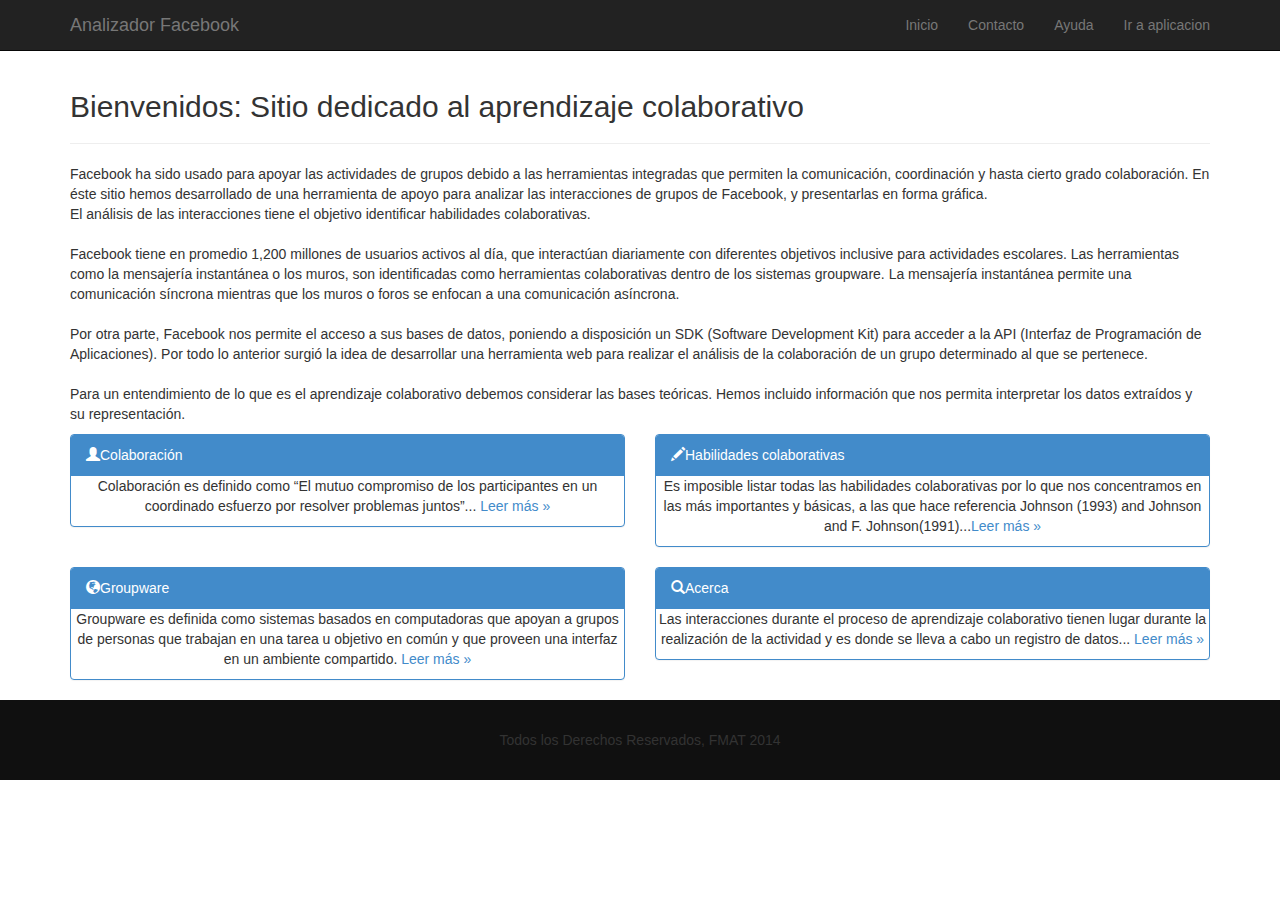
==== analizador/index.html @ 70e5078e "Archivos base de la version 0.2" ====
<!DOCTYPE html>
<html lang="en">

<head>

    <meta charset="utf-8">
    <meta http-equiv="X-UA-Compatible" content="IE=edge">
    <meta name="viewport" content="width=device-width, initial-scale=1">
    <meta name="description" content="">
    <meta name="author" content="">

    <title>Analizador de Facebook</title>
    <link href="css/bootstrap.min.css" rel="stylesheet">
    <link href="css/style.css" rel="stylesheet">
</head>

<body>
    <nav class="navbar navbar-inverse navbar-fixed-top" role="navigation">
        <div class="container">
            <!-- Brand and toggle get grouped for better mobile display -->
            <div class="navbar-header">
                <button type="button" class="navbar-toggle" data-toggle="collapse" data-target="#bs-example-navbar-collapse-1">
                    <span class="sr-only">Toggle navigation</span>
                    <span class="icon-bar"></span>
                    <span class="icon-bar"></span>
                    <span class="icon-bar"></span>
                </button>
                <a class="navbar-brand" href="#">Analizador Facebook</a>
            </div>
            <!-- Collect the nav links, forms, and other content for toggling -->
            <div class="collapse navbar-collapse" id="bs-example-navbar-collapse-1">
                <ul class="nav navbar-nav navbar-right">
                    <li>
                        <a href="#">Inicio</a>
                    </li>
                    <li>
                        <a href="#">Contacto</a>
                    </li>
                    <li>
                        <a href="#">Ayuda</a>
                    </li>
                    <li class="">
                        <a href="inicio.html">Ir a aplicacion</a>
                    </li>
                </ul>
            </div>
            </li>
            </ul>
        </div>
        <!-- /.navbar-collapse -->
        </div>
        <!-- /.container -->
    </nav>

    <!-- Portfolio Grid Section -->
    <section id="portfolio">
        <div class="container">
            <div class="row">
                <div class="col-md-12">
                    <h2>Bienvenidos: Sitio dedicado al aprendizaje colaborativo</h2>
                    <hr class="star-primary">
                    <p>
                        Facebook ha sido usado para apoyar las actividades de grupos debido a las herramientas integradas que permiten la comunicación, coordinación y hasta cierto grado colaboración. En éste sitio hemos desarrollado de una herramienta de apoyo para analizar las interacciones de grupos de Facebook, y presentarlas en forma gráfica.
                        <br>El análisis de las interacciones tiene el objetivo identificar habilidades colaborativas.
                        <br>
                        <br>Facebook tiene en promedio 1,200 millones de usuarios activos al día, que interactúan diariamente con diferentes objetivos inclusive para actividades escolares. Las herramientas como la mensajería instantánea o los muros, son identificadas como herramientas colaborativas dentro de los sistemas groupware. La mensajería instantánea permite una comunicación síncrona mientras que los muros o foros se enfocan a una comunicación asíncrona.
                        <br>
                        <br>Por otra parte, Facebook nos permite el acceso a sus bases de datos, poniendo a disposición un SDK (Software Development Kit) para acceder a la API (Interfaz de Programación de Aplicaciones). Por todo lo anterior surgió la idea de desarrollar una herramienta web para realizar el análisis de la colaboración de un grupo determinado al que se pertenece.
                        <br>
                        <br>Para un entendimiento de lo que es el aprendizaje colaborativo debemos considerar las bases teóricas. Hemos incluido información que nos permita interpretar los datos extraídos y su representación.
                    </p>
                </div>
            </div>
        </div>


        <div class="container">
            <div class="row">
                <div class="col-md-6">
                    <div class="panel panel-primary">
                        <div class="panel-heading">
                            <span class="glyphicon glyphicon-user"></span>Colaboración
                        </div>
                        <p class="text-center">Colaboración es definido como “El mutuo compromiso de los participantes en un coordinado esfuerzo por resolver problemas juntos”... <a href="" data-toggle="modal" data-target="#modal_1">Leer más &raquo;</a>
                            <!-- <button class="btn btn-primary pull-right read-more" data-toggle="modal" data-target=".bs-example-modal-lg">Leer más...</button> -->
                        </p>
                    </div>
                </div>
                <div class="col-md-6">
                    <div class="panel panel-primary">
                        <div class="panel-heading">
                            <span class="glyphicon glyphicon-pencil"></span>Habilidades colaborativas</div>
                        <p class="text-center">
                            Es imposible listar todas las habilidades colaborativas por lo que nos concentramos en las más importantes y básicas, a las que hace referencia Johnson (1993) and Johnson and F. Johnson(1991)...<a href="" data-toggle="modal" data-target="#modal_3">Leer más &raquo;</a>
                        </p>

                    </div>
                </div>
            </div>
            <div class="row">
                <div class="col-md-6">
                    <div class="panel panel-primary">
                        <div class="panel-heading">
                            <span class="glyphicon glyphicon-globe"></span>Groupware
                        </div>
                        <p class="text-center">
                            Groupware es definida como sistemas basados en computadoras que apoyan a grupos de personas que trabajan en una tarea u objetivo en común y que proveen una interfaz en un ambiente compartido. <a href="" data-toggle="modal" data-target="#modal_2">Leer más &raquo;</a>
                        </p>
                    </div>
                </div>
                <div class="col-md-6">
                    <div class="panel panel-primary">
                        <div class="panel-heading">
                            <span class="glyphicon glyphicon-search"></span>Acerca
                        </div>
                        <p class="text-center">
                            Las interacciones durante el proceso de aprendizaje colaborativo tienen lugar durante la realización de la actividad y es donde se lleva a cabo un registro de datos... <a href="" href="" data-toggle="modal" data-target="#modal_4">Leer más &raquo;</a>
                        </p>
                    </div>
                </div>
            </div>
        </div>
        </div>
    </section>


    <!-- Footer -->
    <section class="skin-footer">
        <footer class="text-center">
            <div class="container">
                <div class="row">
                    <div class="col-md-12">
                        Todos los Derechos Reservados, FMAT 2014
                    </div>
                </div>
            </div>
        </footer>
    </section>



    <!-- Large modal -->


    <div id="modal_1" class="modal fade bs-example-modal-lg" tabindex="-1" role="dialog" aria-labelledby="myLargeModalLabel" aria-hidden="true">
        <div class="modal-dialog modal-lg">
            <div class="modal-content">
                <div class="modal-header">
                    <button type="button" class="close" data-dismiss="modal">
                        <span aria-hidden="true">&times;</span>
                        <span class="sr-only">Close</span>
                    </button>
                    <h4 class="modal-title" id="myModalLabel">Colaboración</h4>
                </div>
                <div class="modal-body">
                    <p>Una efectiva Colaboración en un grupo de trabajo es identificado con cinco elementos básicos que lo caracterizan:
                        <ul>
                            <li>Interdependencia positiva</li>
                            <li>Responsabilidad individual</li>
                            <li>Interacción cara a cara</li>
                            <li>Habilidades interpersonales y de grupo</li>
                            <li>Reflexión sobre el trabajo</li>
                        </ul>
                    </p>
                    <br>
                    <p>
                        Por lo tanto la colaboración es un proceso donde el aprendizaje ocurre a través de las interacciones y éstas suelen ser complejas.
                        <br>Para facilitar el entendimiento del proceso de aprendizaje colaborativo, se dividió en tres etapas con el fin de identificar y ubicar indicadores que permitan evaluar el aprendizaje colaborativo durante su ejecución temporal.
                        <br>Las fases son Pre-process, in-process y post-process, la segunda fase donde tienen lugar las interacciones del proceso de aprendizaje colaborativo, y que pueden ser analizadas.
                    </p>
                </div>
            </div>
        </div>
    </div>



    <div id="modal_2" class="modal fade bs-example-modal-lg" tabindex="-1" role="dialog" aria-labelledby="myLargeModalLabel" aria-hidden="true">
        <div class="modal-dialog modal-lg">
            <div class="modal-content">
                <div class="modal-header">
                    <button type="button" class="close" data-dismiss="modal">
                        <span aria-hidden="true">&times;</span>
                        <span class="sr-only">Close</span>
                    </button>
                    <h4 class="modal-title" id="myModalLabel">Groupware</h4>
                </div>
                <div class="modal-body">
                    <p>
                        <ul>
                            <li>El objetivo de software groupware es facilitar la comunicación, colaboración y coordinación de las actividades entre los integrantes del grupo.
                                <br>
                            </li>
                            <li>Son desarrollados bajo CSCW (Computer Supported Cooperative Work), campo multidisciplinario de donde deriva CSCL (Computer Supported Collaborative Learning), donde los sistemas toman un enfoque educativo, y el desarrollo de sistemas se centran en el aprendizaje colaborativo.
                                <br>
                            </li>
                            <li>
                                Con los trabajos de Dillenbourg se demostró la efectividad de aprendizaje colaborativo frente a un aprendizaje individual, y se fueron identificando variables.
                            </li>
                        </ul>

                    </p>
                </div>
            </div>
        </div>
    </div>

    <div id="modal_3" class="modal fade bs-example-modal-lg" tabindex="-1" role="dialog" aria-labelledby="myLargeModalLabel" aria-hidden="true">
        <div class="modal-dialog modal-lg">
            <div class="modal-content">
                <div class="modal-header">
                    <button type="button" class="close" data-dismiss="modal">
                        <span aria-hidden="true">&times;</span>
                        <span class="sr-only">Close</span>
                    </button>
                    <h4 class="modal-title" id="myModalLabel">Habilidades colaborativas</h4>
                </div>
                <div class="modal-body">
                    <p>Con el fin de coordinar los esfuerzos para alcanzar objetivos comunes, los estudiantes deben conocer y confiar en los demás, comunicarse con precisión y sin ambigüedades, aceptar y apoyar el uno al otro, y resolver conflictos de manera constructiva.(Johnson & F. Johnson, 1994)
                        <br>
                        <ul>
                            <li>
                                Comunicación: Intercambiar o compartir pensamientos y sentimientos, enviar y recibir mensajes que claramente sean entendidos.</li>
                            <li>Mantenimiento de la Confianza: Expresar aceptación, apoyo, e intenciones de cooperar.</li>
                            <li>Dirección o Liderazgo: Hechos para ayudar a completar la terea y para mantener el trabajo efectivo entre los integrantes del grupo. Obtener, organizar y usar información para tomar decisiones.</li>
                            <li>Gestión de Conflictos. Solucionar conflictos constructivamente</li>
                        </ul>
                </div>
            </div>
        </div>
    </div>


    <div id="modal_4" class="modal fade bs-example-modal-lg" tabindex="-1" role="dialog" aria-labelledby="myLargeModalLabel" aria-hidden="true">
        <div class="modal-dialog modal-lg">
            <div class="modal-content">
                <div class="modal-header">
                    <button type="button" class="close" data-dismiss="modal">
                        <span aria-hidden="true">&times;</span>
                        <span class="sr-only">Close</span>
                    </button>
                    <h4 class="modal-title" id="myModalLabel">Acerca</h4>
                </div>
                <div class="modal-body">
                    <p>Las interacciones durante el proceso de aprendizaje colaborativo tienen lugar durante la realización de la actividad y es donde se lleva a cabo un registro de datos, según los indicadores a definir. En el caso de ésta herramienta permite visualizar de forma gráfica la participación de los miembros del grupo haciendo consciencia del desempeño grupal.
                    </p>
                </div>
            </div>
        </div>
    </div>

    </div>
    <!-- /.container -->

    <!-- jQuery Version 1.11.0 -->
    <script src="js/jquery-1.11.0.js"></script>

    <!-- Bootstrap Core JavaScript -->
    <script src="js/bootstrap.min.js"></script>

</body>

</html>
---- analizador/css/style.css ----
body
{
	padding-top: 70px;
}
.skin-footer{
	padding-top: 30px;
	padding-bottom: 30px;
    background-color: #101010;
}
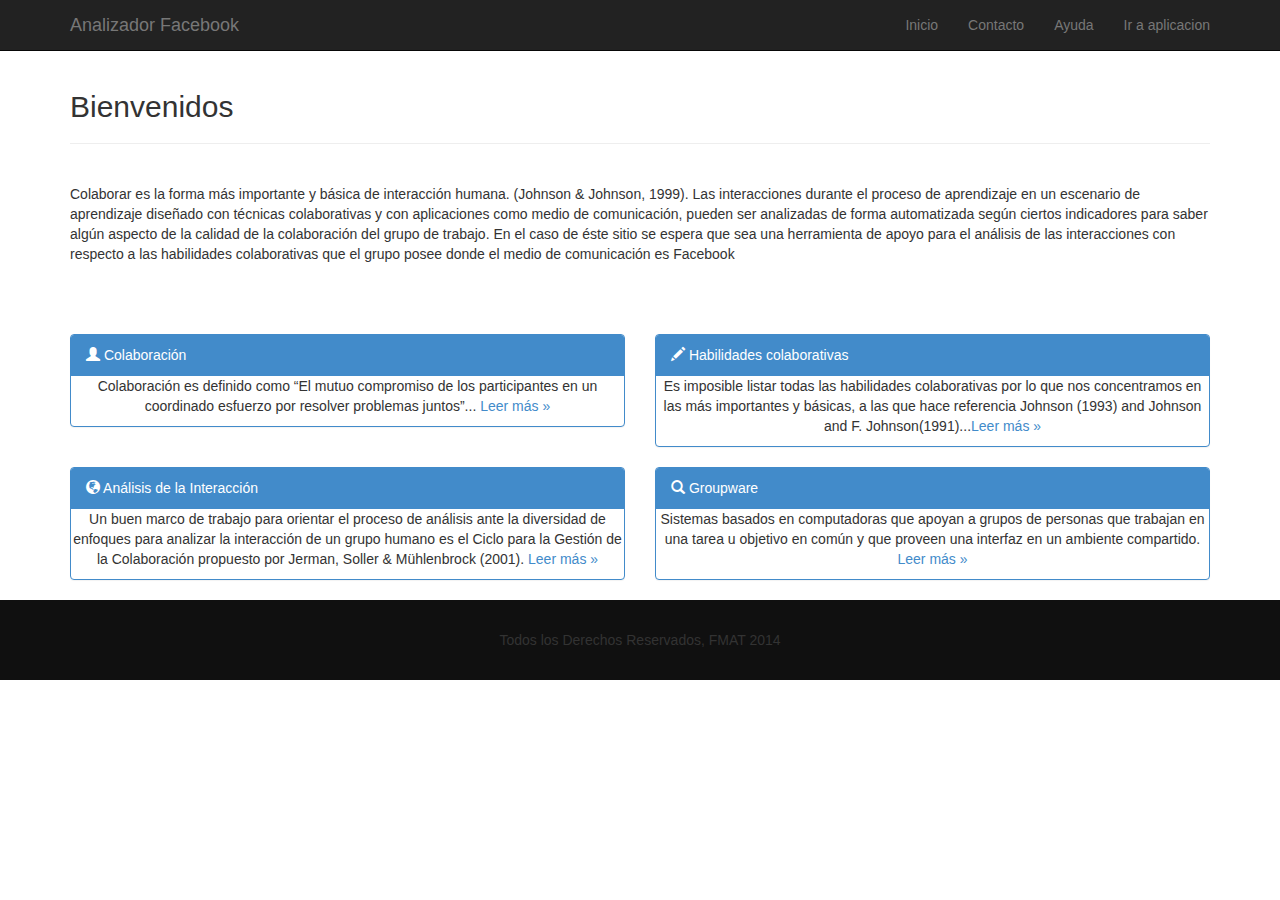
==== commit 44018b03: "Cambio en vista" ====
--- a/analizador/index.html
+++ b/analizador/index.html
@@ -57,18 +57,21 @@
         <div class="container">
             <div class="row">
                 <div class="col-md-12">
-                    <h2>Bienvenidos: Sitio dedicado al aprendizaje colaborativo</h2>
+                    <h2>Bienvenidos</h2>
                     <hr class="star-primary">
+                    <br>
                     <p>
-                        Facebook ha sido usado para apoyar las actividades de grupos debido a las herramientas integradas que permiten la comunicación, coordinación y hasta cierto grado colaboración. En éste sitio hemos desarrollado de una herramienta de apoyo para analizar las interacciones de grupos de Facebook, y presentarlas en forma gráfica.
-                        <br>El análisis de las interacciones tiene el objetivo identificar habilidades colaborativas.
-                        <br>
-                        <br>Facebook tiene en promedio 1,200 millones de usuarios activos al día, que interactúan diariamente con diferentes objetivos inclusive para actividades escolares. Las herramientas como la mensajería instantánea o los muros, son identificadas como herramientas colaborativas dentro de los sistemas groupware. La mensajería instantánea permite una comunicación síncrona mientras que los muros o foros se enfocan a una comunicación asíncrona.
-                        <br>
-                        <br>Por otra parte, Facebook nos permite el acceso a sus bases de datos, poniendo a disposición un SDK (Software Development Kit) para acceder a la API (Interfaz de Programación de Aplicaciones). Por todo lo anterior surgió la idea de desarrollar una herramienta web para realizar el análisis de la colaboración de un grupo determinado al que se pertenece.
-                        <br>
-                        <br>Para un entendimiento de lo que es el aprendizaje colaborativo debemos considerar las bases teóricas. Hemos incluido información que nos permita interpretar los datos extraídos y su representación.
-                    </p>
+                        Colaborar es la forma más importante y básica de interacción humana. (Johnson & 
+                        Johnson, 1999).
+                        Las interacciones durante el proceso de aprendizaje en un escenario de aprendizaje diseñado 
+                        con técnicas colaborativas y con aplicaciones como medio de comunicación, pueden ser 
+                        analizadas de forma automatizada según ciertos indicadores para saber algún aspecto de la 
+                        calidad de la colaboración del grupo de trabajo.
+                        En el caso de éste sitio se espera que sea una herramienta de apoyo para el análisis de las 
+                        interacciones con respecto a las habilidades colaborativas que el grupo posee donde el medio 
+                        de comunicación es Facebook
+                    </p>
+                    <br><br><br>
                 </div>
             </div>
         </div>
@@ -79,7 +82,7 @@
                 <div class="col-md-6">
                     <div class="panel panel-primary">
                         <div class="panel-heading">
-                            <span class="glyphicon glyphicon-user"></span>Colaboración
+                            <span class="glyphicon glyphicon-user"></span> Colaboración
                         </div>
                         <p class="text-center">Colaboración es definido como “El mutuo compromiso de los participantes en un coordinado esfuerzo por resolver problemas juntos”... <a href="" data-toggle="modal" data-target="#modal_1">Leer más &raquo;</a>
                             <!-- <button class="btn btn-primary pull-right read-more" data-toggle="modal" data-target=".bs-example-modal-lg">Leer más...</button> -->
@@ -89,7 +92,7 @@
                 <div class="col-md-6">
                     <div class="panel panel-primary">
                         <div class="panel-heading">
-                            <span class="glyphicon glyphicon-pencil"></span>Habilidades colaborativas</div>
+                            <span class="glyphicon glyphicon-pencil"></span> Habilidades colaborativas</div>
                         <p class="text-center">
                             Es imposible listar todas las habilidades colaborativas por lo que nos concentramos en las más importantes y básicas, a las que hace referencia Johnson (1993) and Johnson and F. Johnson(1991)...<a href="" data-toggle="modal" data-target="#modal_3">Leer más &raquo;</a>
                         </p>
@@ -101,20 +104,25 @@
                 <div class="col-md-6">
                     <div class="panel panel-primary">
                         <div class="panel-heading">
-                            <span class="glyphicon glyphicon-globe"></span>Groupware
+                            <span class="glyphicon glyphicon-globe"></span> Análisis de la Interacción
                         </div>
                         <p class="text-center">
-                            Groupware es definida como sistemas basados en computadoras que apoyan a grupos de personas que trabajan en una tarea u objetivo en común y que proveen una interfaz en un ambiente compartido. <a href="" data-toggle="modal" data-target="#modal_2">Leer más &raquo;</a>
-                        </p>
-                    </div>
-                </div>
-                <div class="col-md-6">
-                    <div class="panel panel-primary">
-                        <div class="panel-heading">
-                            <span class="glyphicon glyphicon-search"></span>Acerca
+                           Un buen marco de trabajo para orientar el proceso
+                           de análisis ante la diversidad de enfoques para analizar la interacción de un
+                           grupo humano es el Ciclo para la Gestión de la Colaboración propuesto por Jerman, 
+                           Soller & Mühlenbrock (2001). <a href="" data-toggle="modal" data-target="#modal_2">Leer más &raquo;</a>
+                        </p>
+                    </div>
+                </div>
+                <div class="col-md-6">
+                    <div class="panel panel-primary">
+                        <div class="panel-heading">
+                            <span class="glyphicon glyphicon-search"></span> Groupware 
                         </div>
                         <p class="text-center">
-                            Las interacciones durante el proceso de aprendizaje colaborativo tienen lugar durante la realización de la actividad y es donde se lleva a cabo un registro de datos... <a href="" href="" data-toggle="modal" data-target="#modal_4">Leer más &raquo;</a>
+                            Sistemas basados en computadoras que apoyan a grupos de personas que trabajan en 
+                            una tarea u objetivo en común y que proveen una interfaz en un ambiente compartido.
+                            <a href="" href="" data-toggle="modal" data-target="#modal_4">Leer más &raquo;</a>
                         </p>
                     </div>
                 </div>
@@ -183,22 +191,22 @@
                         <span aria-hidden="true">&times;</span>
                         <span class="sr-only">Close</span>
                     </button>
-                    <h4 class="modal-title" id="myModalLabel">Groupware</h4>
+                    <h4 class="modal-title" id="myModalLabel">Análisis de la Interacción</h4>
                 </div>
                 <div class="modal-body">
                     <p>
-                        <ul>
-                            <li>El objetivo de software groupware es facilitar la comunicación, colaboración y coordinación de las actividades entre los integrantes del grupo.
-                                <br>
-                            </li>
-                            <li>Son desarrollados bajo CSCW (Computer Supported Cooperative Work), campo multidisciplinario de donde deriva CSCL (Computer Supported Collaborative Learning), donde los sistemas toman un enfoque educativo, y el desarrollo de sistemas se centran en el aprendizaje colaborativo.
-                                <br>
-                            </li>
-                            <li>
-                                Con los trabajos de Dillenbourg se demostró la efectividad de aprendizaje colaborativo frente a un aprendizaje individual, y se fueron identificando variables.
-                            </li>
-                        </ul>
-
+                       El Ciclo para la Gestión de la Colaboración propuesto por Jerman, Soller &
+                       Mühlenbrock (2001) es un proceso de análisis que está
+                       integrado por las siguientes fases: recopilación de datos, construcción de
+                       comparativa del estado actual con el deseado, y provisión de ayuda oasistencia al grupo.
+                       <br><br>
+                       De acuerdo con Dimitracopoulou, Dillenbourg & Hoppe (2004) los
+                       indicadores utilizados en el análisis de la interacción indican algo
+                       relacionado con la calidad de la actividad individual, el modo o
+                       calidad de la colaboración el proceso o la calidad del
+                       producto colaborativo. Esas variables tienen que ser interpretadas
+                       tomando en consideración la actividad de aprendizaje, el perfil de los participantes, el 
+                       contexto de la interacción, etc.
                     </p>
                 </div>
             </div>
@@ -239,10 +247,15 @@
                         <span aria-hidden="true">&times;</span>
                         <span class="sr-only">Close</span>
                     </button>
-                    <h4 class="modal-title" id="myModalLabel">Acerca</h4>
-                </div>
-                <div class="modal-body">
-                    <p>Las interacciones durante el proceso de aprendizaje colaborativo tienen lugar durante la realización de la actividad y es donde se lleva a cabo un registro de datos, según los indicadores a definir. En el caso de ésta herramienta permite visualizar de forma gráfica la participación de los miembros del grupo haciendo consciencia del desempeño grupal.
+                    <h4 class="modal-title" id="myModalLabel">Groupware</h4>
+                </div>
+                <div class="modal-body">
+                    <p>El objetivo de software groupware es facilitar la comunicación, colaboración y 
+                    coordinación de las actividades entre los integrantes del grupo.
+                    Son desarrollados bajo CSCW (Computer Supported Cooperative Work), campo 
+                    multidisciplinario de donde deriva CSCL (Computer Supported Collaborative 
+                    Learning), donde los sistemas toman un enfoque educativo, y el desarrollo de 
+                    sistemas se centran en el aprendizaje colaborativo.
                     </p>
                 </div>
             </div>
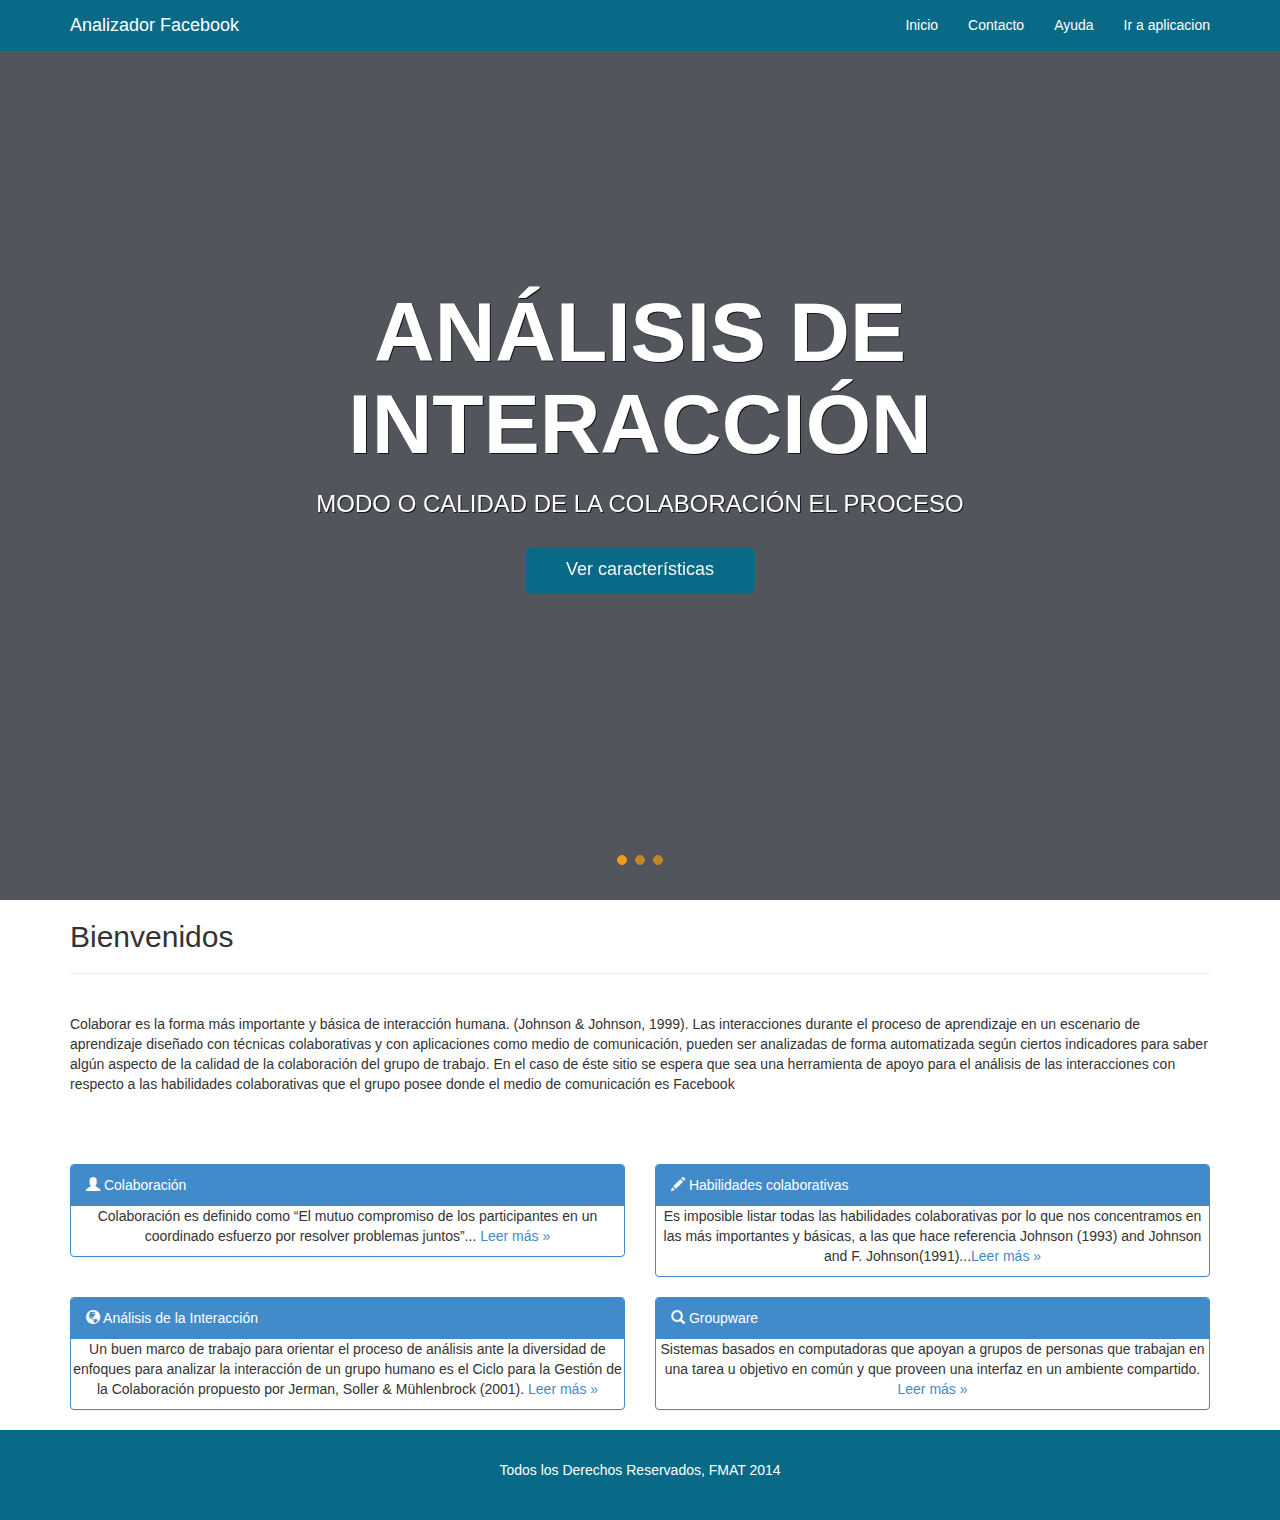
==== commit 2796990b: "Estilo visual de inicio finalizado" ====
--- a/analizador/index.html
+++ b/analizador/index.html
@@ -10,7 +10,7 @@
     <meta name="author" content="">
 
     <title>Analizador de Facebook</title>
-    <link href="css/bootstrap.min.css" rel="stylesheet">
+    <link href="css/bootstrap.css" rel="stylesheet">
     <link href="css/style.css" rel="stylesheet">
 </head>
 
@@ -51,6 +51,60 @@
         </div>
         <!-- /.container -->
     </nav>
+
+
+    <div class="carousel fade-carousel slide" data-ride="carousel" data-interval="4000" id="bs-carousel">
+  <!-- Overlay -->
+  <div class="overlay"></div>
+
+  <!-- Indicators -->
+  <ol class="carousel-indicators">
+    <li data-target="#bs-carousel" data-slide-to="0" class="active"></li>
+    <li data-target="#bs-carousel" data-slide-to="1"></li>
+    <li data-target="#bs-carousel" data-slide-to="2"></li>
+  </ol>
+  
+  <!-- Wrapper for slides -->
+  <div class="carousel-inner">
+    <div class="item slides active">
+      <div class="slide-1"></div>
+      <div class="hero">
+        <hgroup>
+            <h1>Análisis de interacción</h1>        
+            <h3>Modo o calidad de la colaboración el proceso</h3>
+        </hgroup>
+        <a href="#portfolio">
+            <button class="btn btn-hero btn-lg" role="button">Ver características</button>
+        </a>
+        
+      </div>
+    </div>
+    <div class="item slides">
+      <div class="slide-2"></div>
+      <div class="hero">        
+        <hgroup>
+            <h1>Habilidades Colaborativas</h1>        
+            <h3>Comunicarse con precisión y sin ambigüedades</h3>
+        </hgroup>  
+        <a href="#portfolio">
+            <button class="btn btn-hero btn-lg" role="button">Ver características</button>
+        </a>     
+      </div>
+    </div>
+    <div class="item slides">
+      <div class="slide-3"></div>
+      <div class="hero">        
+        <hgroup>
+            <h1>Groupware</h1>        
+            <h3>Facilitar la comunicación y colaboración</h3>
+        </hgroup>
+        <a href="#portfolio">
+            <button class="btn btn-hero btn-lg" role="button">Ver características</button>
+        </a>
+      </div>
+    </div>
+  </div> 
+</div>
 
     <!-- Portfolio Grid Section -->
     <section id="portfolio">
@@ -138,7 +192,7 @@
             <div class="container">
                 <div class="row">
                     <div class="col-md-12">
-                        Todos los Derechos Reservados, FMAT 2014
+                        <p class="footer-text">Todos los Derechos Reservados, FMAT 2014</p>
                     </div>
                 </div>
             </div>
--- a/analizador/css/style.css
+++ b/analizador/css/style.css
@@ -1,9 +1,138 @@
-body
-{
-	padding-top: 70px;
-}
+
 .skin-footer{
 	padding-top: 30px;
 	padding-bottom: 30px;
-    background-color: #101010;
+    background-color: #086A87;
+}
+
+
+.footer-text{
+	color: #FFFFFF;
+}
+
+/*
+Fade content bs-carousel with hero headers
+Code snippet by maridlcrmn (Follow me on Twitter @maridlcrmn) for Bootsnipp.com
+Image credits: unsplash.com
+*/
+
+/********************************/
+/*       Fade Bs-carousel       */
+/********************************/
+.fade-carousel {
+    position: relative;
+    height: 100vh;
+}
+.fade-carousel .carousel-inner .item {
+    height: 100vh;
+}
+.fade-carousel .carousel-indicators > li {
+    margin: 0 2px;
+    background-color: #f39c12;
+    border-color: #f39c12;
+    opacity: .7;
+}
+.fade-carousel .carousel-indicators > li.active {
+  width: 10px;
+  height: 10px;
+  opacity: 1;
+}
+
+/********************************/
+/*          Hero Headers        */
+/********************************/
+.hero {
+    position: absolute;
+    top: 50%;
+    left: 50%;
+    z-index: 3;
+    color: #fff;
+    text-align: center;
+    text-transform: uppercase;
+    text-shadow: 1px 1px 0 rgba(0,0,0,.75);
+      -webkit-transform: translate3d(-50%,-50%,0);
+         -moz-transform: translate3d(-50%,-50%,0);
+          -ms-transform: translate3d(-50%,-50%,0);
+           -o-transform: translate3d(-50%,-50%,0);
+              transform: translate3d(-50%,-50%,0);
+}
+.hero h1 {
+    font-size: 6em;    
+    font-weight: bold;
+    margin: 0;
+    padding: 0;
+}
+
+.fade-carousel .carousel-inner .item .hero {
+    opacity: 0;
+    -webkit-transition: 2s all ease-in-out .1s;
+       -moz-transition: 2s all ease-in-out .1s; 
+        -ms-transition: 2s all ease-in-out .1s; 
+         -o-transition: 2s all ease-in-out .1s; 
+            transition: 2s all ease-in-out .1s; 
+}
+.fade-carousel .carousel-inner .item.active .hero {
+    opacity: 1;
+    -webkit-transition: 2s all ease-in-out .1s;
+       -moz-transition: 2s all ease-in-out .1s; 
+        -ms-transition: 2s all ease-in-out .1s; 
+         -o-transition: 2s all ease-in-out .1s; 
+            transition: 2s all ease-in-out .1s;    
+}
+
+/********************************/
+/*            Overlay           */
+/********************************/
+.overlay {
+    position: absolute;
+    width: 100%;
+    height: 100%;
+    z-index: 2;
+    background-color: #080d15;
+    opacity: .7;
+}
+
+/********************************/
+/*          Custom Buttons      */
+/********************************/
+.btn.btn-lg {padding: 10px 40px;}
+.btn.btn-hero,
+.btn.btn-hero:hover,
+.btn.btn-hero:focus {
+    color: #f5f5f5;
+    background-color: #086A87;
+    border-color: #086A87;
+    outline: none;
+    margin: 20px auto;
+}
+
+/********************************/
+/*       Slides backgrounds     */
+/********************************/
+.fade-carousel .slides .slide-1, 
+.fade-carousel .slides .slide-2,
+.fade-carousel .slides .slide-3 {
+  height: 100vh;
+  background-size: cover;
+  background-position: center center;
+  background-repeat: no-repeat;
+}
+.fade-carousel .slides .slide-1 {
+  background-image: url(https://ununsplash.imgix.net/photo-1416339134316-0e91dc9ded92?q=75&fm=jpg&s=883a422e10fc4149893984019f63c818); 
+}
+.fade-carousel .slides .slide-2 {
+  background-image: url(https://ununsplash.imgix.net/photo-1416339684178-3a239570f315?q=75&fm=jpg&s=c39d9a3bf66d6566b9608a9f1f3765af);
+}
+.fade-carousel .slides .slide-3 {
+  background-image: url(https://ununsplash.imgix.net/photo-1416339276121-ba1dfa199912?q=75&fm=jpg&s=9bf9f2ef5be5cb5eee5255e7765cb327);
+}
+
+/********************************/
+/*          Media Queries       */
+/********************************/
+@media screen and (min-width: 980px){
+    .hero { width: 980px; }    
+}
+@media screen and (max-width: 640px){
+    .hero h1 { font-size: 4em; }    
 }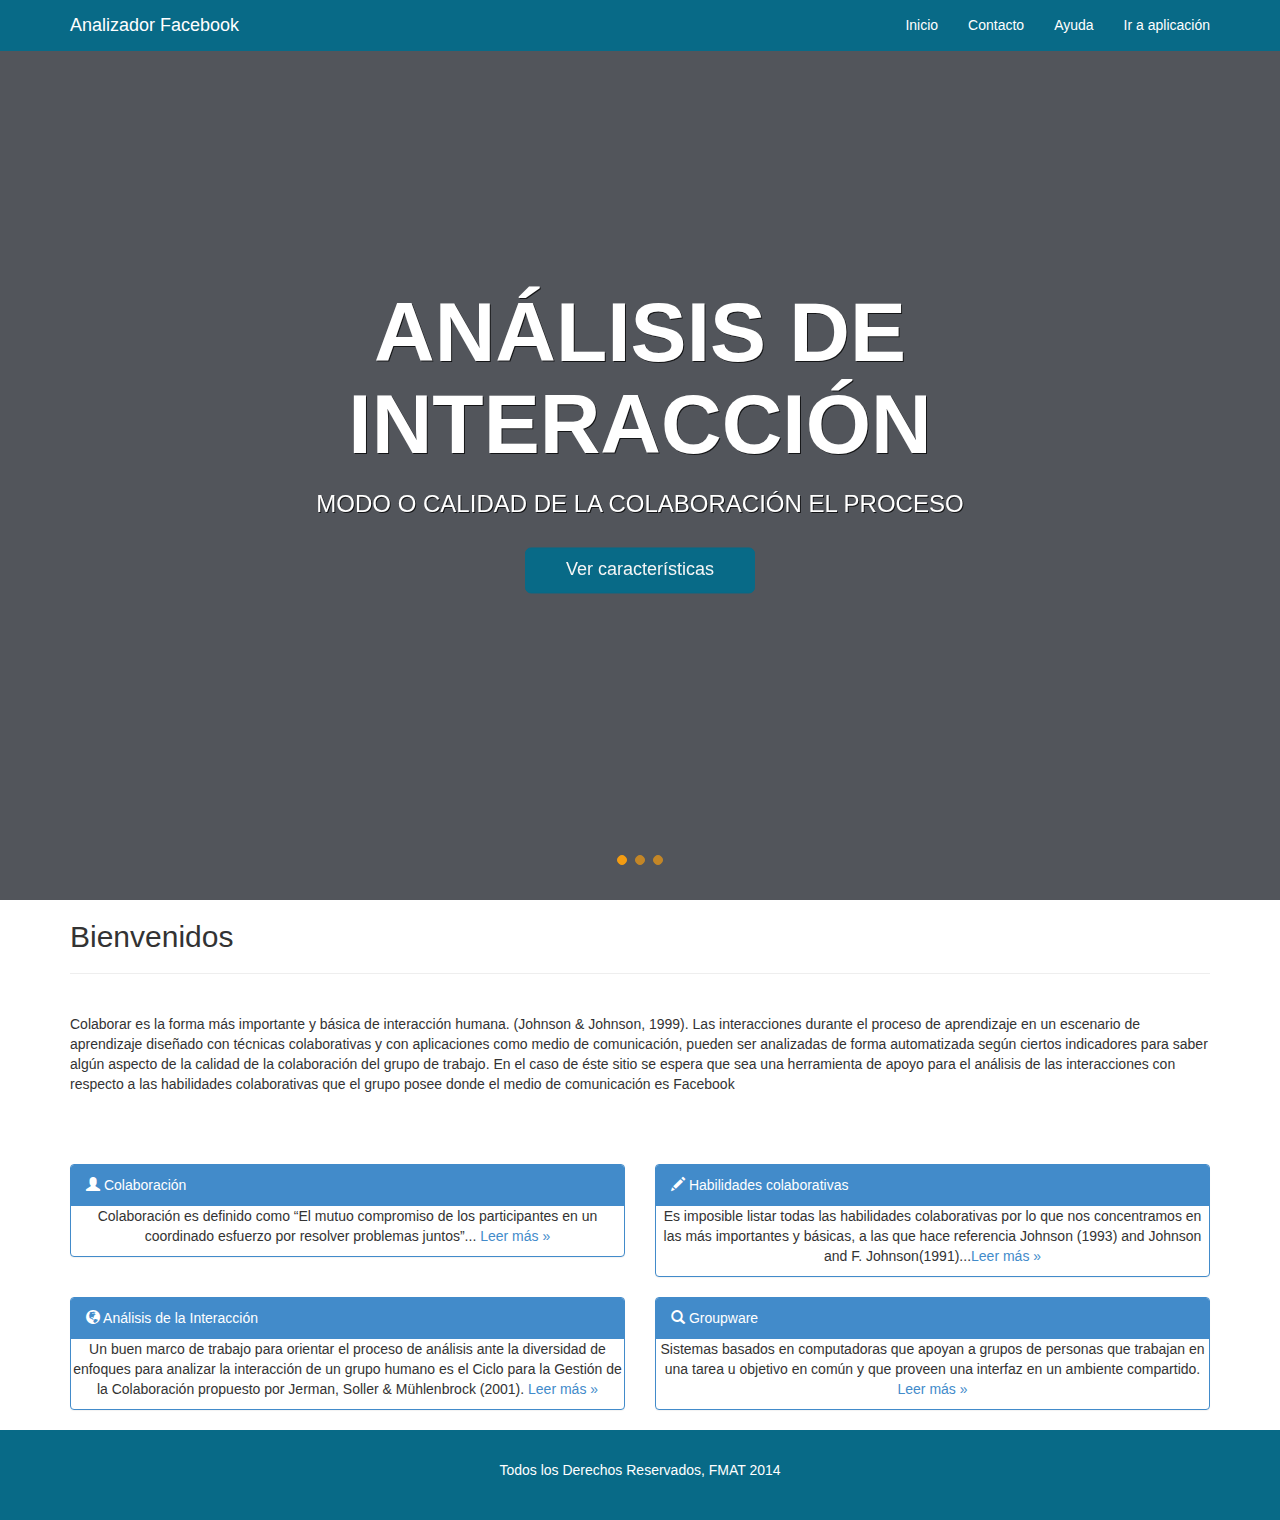
==== commit b6e18def: "done jajajja" ====
--- a/analizador/index.html
+++ b/analizador/index.html
@@ -40,7 +40,7 @@
                         <a href="#">Ayuda</a>
                     </li>
                     <li class="">
-                        <a href="inicio.html">Ir a aplicacion</a>
+                        <a href="inicio.php">Ir a aplicación</a>
                     </li>
                 </ul>
             </div>
@@ -63,39 +63,39 @@
     <li data-target="#bs-carousel" data-slide-to="1"></li>
     <li data-target="#bs-carousel" data-slide-to="2"></li>
   </ol>
-  
+
   <!-- Wrapper for slides -->
   <div class="carousel-inner">
     <div class="item slides active">
       <div class="slide-1"></div>
       <div class="hero">
         <hgroup>
-            <h1>Análisis de interacción</h1>        
+            <h1>Análisis de interacción</h1>
             <h3>Modo o calidad de la colaboración el proceso</h3>
         </hgroup>
         <a href="#portfolio">
             <button class="btn btn-hero btn-lg" role="button">Ver características</button>
         </a>
-        
+
       </div>
     </div>
     <div class="item slides">
       <div class="slide-2"></div>
-      <div class="hero">        
+      <div class="hero">
         <hgroup>
-            <h1>Habilidades Colaborativas</h1>        
+            <h1>Habilidades Colaborativas</h1>
             <h3>Comunicarse con precisión y sin ambigüedades</h3>
-        </hgroup>  
+        </hgroup>
         <a href="#portfolio">
             <button class="btn btn-hero btn-lg" role="button">Ver características</button>
-        </a>     
+        </a>
       </div>
     </div>
     <div class="item slides">
       <div class="slide-3"></div>
-      <div class="hero">        
+      <div class="hero">
         <hgroup>
-            <h1>Groupware</h1>        
+            <h1>Groupware</h1>
             <h3>Facilitar la comunicación y colaboración</h3>
         </hgroup>
         <a href="#portfolio">
@@ -103,7 +103,7 @@
         </a>
       </div>
     </div>
-  </div> 
+  </div>
 </div>
 
     <!-- Portfolio Grid Section -->
@@ -115,14 +115,14 @@
                     <hr class="star-primary">
                     <br>
                     <p>
-                        Colaborar es la forma más importante y básica de interacción humana. (Johnson & 
+                        Colaborar es la forma más importante y básica de interacción humana. (Johnson &
                         Johnson, 1999).
-                        Las interacciones durante el proceso de aprendizaje en un escenario de aprendizaje diseñado 
-                        con técnicas colaborativas y con aplicaciones como medio de comunicación, pueden ser 
-                        analizadas de forma automatizada según ciertos indicadores para saber algún aspecto de la 
+                        Las interacciones durante el proceso de aprendizaje en un escenario de aprendizaje diseñado
+                        con técnicas colaborativas y con aplicaciones como medio de comunicación, pueden ser
+                        analizadas de forma automatizada según ciertos indicadores para saber algún aspecto de la
                         calidad de la colaboración del grupo de trabajo.
-                        En el caso de éste sitio se espera que sea una herramienta de apoyo para el análisis de las 
-                        interacciones con respecto a las habilidades colaborativas que el grupo posee donde el medio 
+                        En el caso de éste sitio se espera que sea una herramienta de apoyo para el análisis de las
+                        interacciones con respecto a las habilidades colaborativas que el grupo posee donde el medio
                         de comunicación es Facebook
                     </p>
                     <br><br><br>
@@ -163,7 +163,7 @@
                         <p class="text-center">
                            Un buen marco de trabajo para orientar el proceso
                            de análisis ante la diversidad de enfoques para analizar la interacción de un
-                           grupo humano es el Ciclo para la Gestión de la Colaboración propuesto por Jerman, 
+                           grupo humano es el Ciclo para la Gestión de la Colaboración propuesto por Jerman,
                            Soller & Mühlenbrock (2001). <a href="" data-toggle="modal" data-target="#modal_2">Leer más &raquo;</a>
                         </p>
                     </div>
@@ -171,10 +171,10 @@
                 <div class="col-md-6">
                     <div class="panel panel-primary">
                         <div class="panel-heading">
-                            <span class="glyphicon glyphicon-search"></span> Groupware 
+                            <span class="glyphicon glyphicon-search"></span> Groupware
                         </div>
                         <p class="text-center">
-                            Sistemas basados en computadoras que apoyan a grupos de personas que trabajan en 
+                            Sistemas basados en computadoras que apoyan a grupos de personas que trabajan en
                             una tarea u objetivo en común y que proveen una interfaz en un ambiente compartido.
                             <a href="" href="" data-toggle="modal" data-target="#modal_4">Leer más &raquo;</a>
                         </p>
@@ -259,7 +259,7 @@
                        relacionado con la calidad de la actividad individual, el modo o
                        calidad de la colaboración el proceso o la calidad del
                        producto colaborativo. Esas variables tienen que ser interpretadas
-                       tomando en consideración la actividad de aprendizaje, el perfil de los participantes, el 
+                       tomando en consideración la actividad de aprendizaje, el perfil de los participantes, el
                        contexto de la interacción, etc.
                     </p>
                 </div>
@@ -304,11 +304,11 @@
                     <h4 class="modal-title" id="myModalLabel">Groupware</h4>
                 </div>
                 <div class="modal-body">
-                    <p>El objetivo de software groupware es facilitar la comunicación, colaboración y 
+                    <p>El objetivo de software groupware es facilitar la comunicación, colaboración y
                     coordinación de las actividades entre los integrantes del grupo.
-                    Son desarrollados bajo CSCW (Computer Supported Cooperative Work), campo 
-                    multidisciplinario de donde deriva CSCL (Computer Supported Collaborative 
-                    Learning), donde los sistemas toman un enfoque educativo, y el desarrollo de 
+                    Son desarrollados bajo CSCW (Computer Supported Cooperative Work), campo
+                    multidisciplinario de donde deriva CSCL (Computer Supported Collaborative
+                    Learning), donde los sistemas toman un enfoque educativo, y el desarrollo de
                     sistemas se centran en el aprendizaje colaborativo.
                     </p>
                 </div>
--- a/analizador/css/style.css
+++ b/analizador/css/style.css
@@ -135,4 +135,29 @@
 }
 @media screen and (max-width: 640px){
     .hero h1 { font-size: 4em; }    
-}+}
+
+
+.filterable {
+    margin-top: 15px;
+}
+.filterable .panel-heading .pull-right {
+    margin-top: -20px;
+}
+.filterable .filters input[disabled] {
+    background-color: transparent;
+    border: none;
+    cursor: auto;
+    box-shadow: none;
+    padding: 0;
+    height: auto;
+}
+.filterable .filters input[disabled]::-webkit-input-placeholder {
+    color: #333;
+}
+.filterable .filters input[disabled]::-moz-placeholder {
+    color: #333;
+}
+.filterable .filters input[disabled]:-ms-input-placeholder {
+    color: #333;
+}
